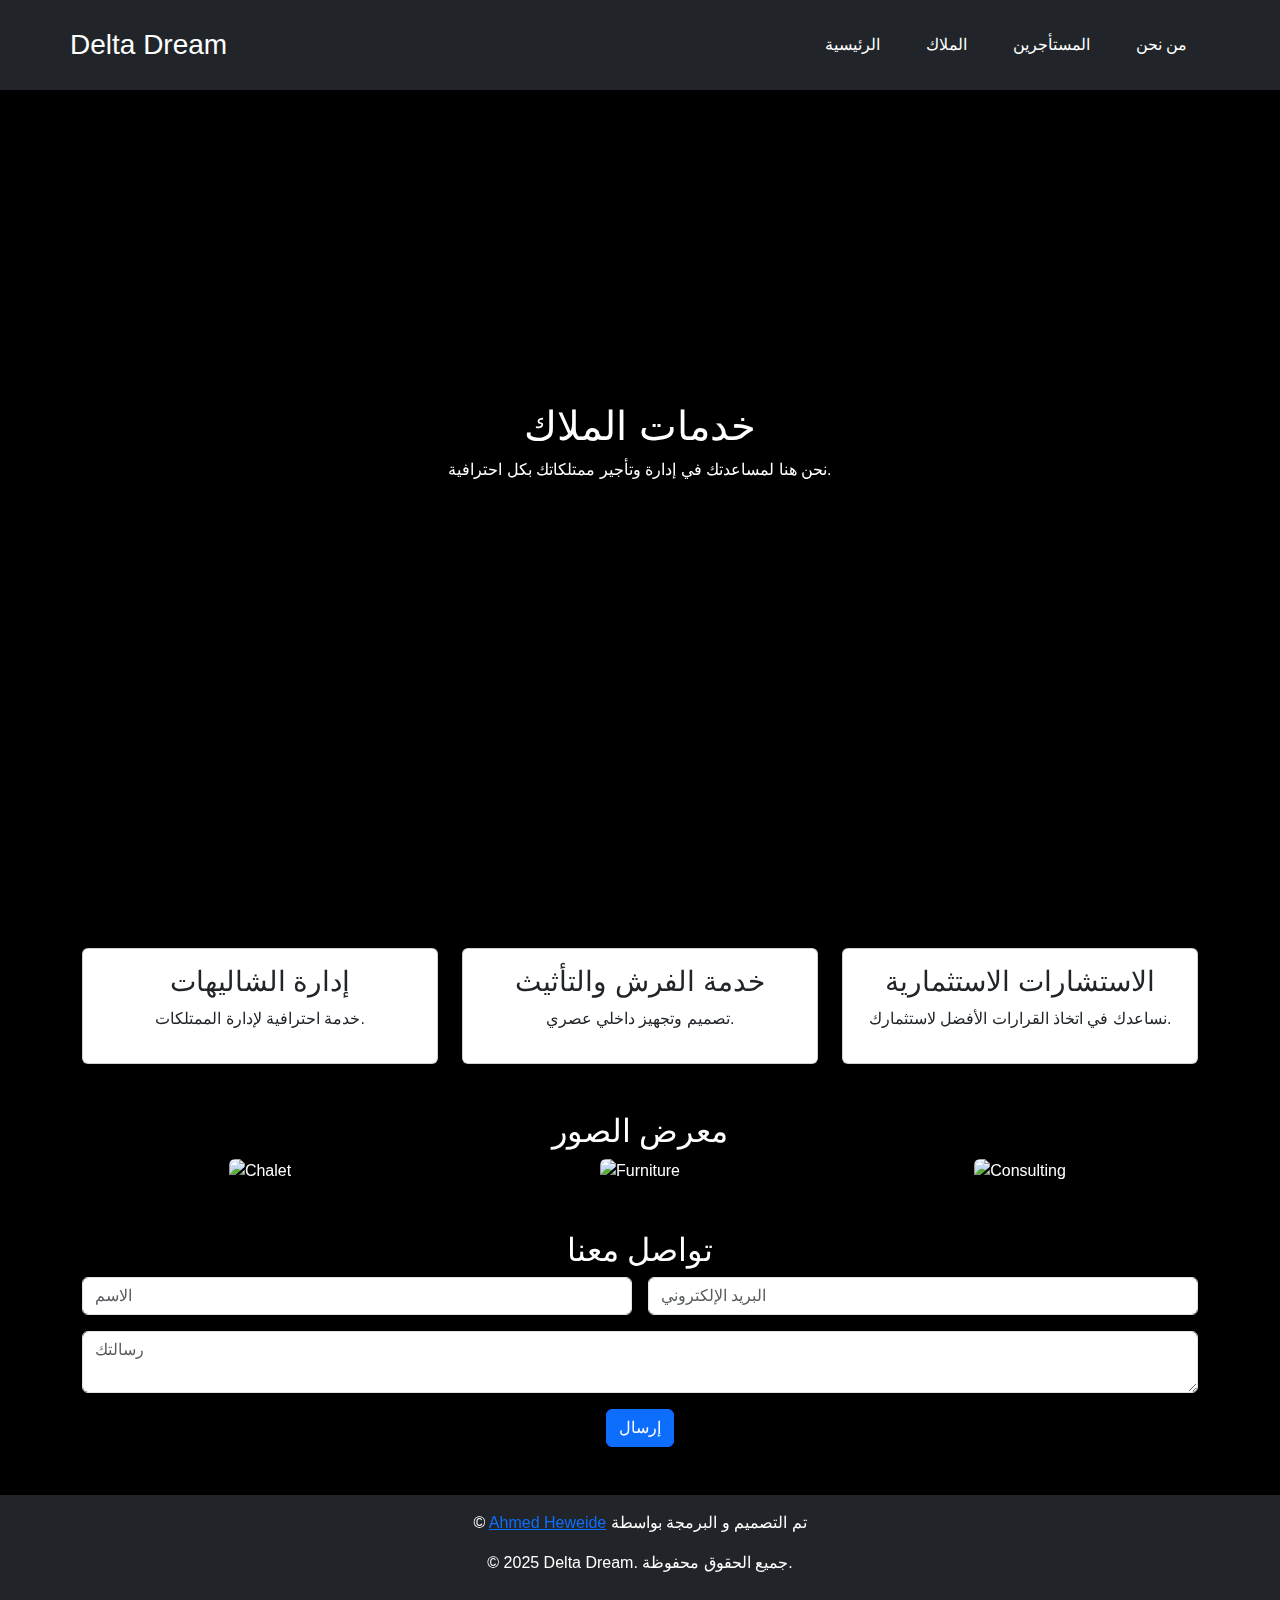
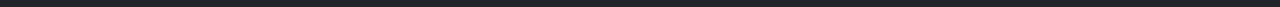
==== owners.html @ 0ea9bcf1 "Add files via upload" ====
<!DOCTYPE html>
<html lang="ar">
<head>
    <meta charset="UTF-8">
    <meta name="viewport" content="width=device-width, initial-scale=1.0">
    <meta name="description" content="Delta Dream - خدمات الملاك">
    <title>Delta Dream - الملاك</title>
    <link rel="stylesheet" href="https://cdn.jsdelivr.net/npm/bootstrap@5.3.0/dist/css/bootstrap.min.css">
    <link rel="stylesheet" href="styles.css">
    <script defer src="script.js"></script>
</head>
<body>
    <video autoplay muted loop class="video-background" poster="fallback-image.jpg">
        <source src="/photos/IMG_1315.MOV" type="video/mp4">
        Your browser does not support video playback.
    </video>
    <header class="bg-dark text-white p-3">
        <nav class="container navbar navbar-expand-lg navbar-dark">
            <div class="logo fs-3">Delta Dream</div>
            <button class="navbar-toggler" type="button" data-bs-toggle="collapse" data-bs-target="#navbarNav" aria-controls="navbarNav" aria-expanded="false" aria-label="Toggle navigation">
                <span class="navbar-toggler-icon"></span>
            </button>
            <div class="collapse navbar-collapse" id="navbarNav">
                <ul class="navbar-nav ms-auto">
                    <li class="nav-item">
                        <a class="nav-link text-white" href="index.html">الرئيسية</a>
                    </li>
                    <li class="nav-item">
                        <a class="nav-link text-white" href="owners.html">الملاك</a>
                    </li>
                    <li class="nav-item">
                        <a class="nav-link text-white" href="renters.html">المستأجرين</a>
                    </li>
                    <li class="nav-item">
                        <a class="nav-link text-white" href="we.html">من نحن</a>
                    </li>
                </ul>
            </div>
        </nav>
    </header>
    <main>
        <section class="hero position-relative">
            <div class="position-absolute top-50 start-50 translate-middle text-center text-white">    
                <h1>خدمات الملاك</h1>
                <p>نحن هنا لمساعدتك في إدارة وتأجير ممتلكاتك بكل احترافية.</p>
            </div>
        </section>
        <section class="services container mt-5">
            <div class="row g-4">
                <div class="col-md-4">
                    <div class="card text-center p-3" onclick="toggleDetails('management')">
                        <h3>إدارة الشاليهات</h3>
                        <p>خدمة احترافية لإدارة الممتلكات.</p>
                        <div id="management" class="details collapse">
                            <p>نوفر لك خدمات الإدارة الشاملة، بما في ذلك الصيانة والتسويق والتأجير لضمان تحقيق أعلى عائد استثماري.</p>
                        </div>
                    </div>
                </div>
                <div class="col-md-4">
                    <div class="card text-center p-3" onclick="toggleDetails('furnishing')">
                        <h3>خدمة الفرش والتأثيث</h3>
                        <p>تصميم وتجهيز داخلي عصري.</p>
                        <div id="furnishing" class="details collapse">
                            <p>نوفر لك أثاثًا عالي الجودة وتصميمات داخلية جذابة تناسب أذواق المستأجرين.</p>
                        </div>
                    </div>
                </div>
                <div class="col-md-4">
                    <div class="card text-center p-3" onclick="toggleDetails('consulting')">
                        <h3>الاستشارات الاستثمارية</h3>
                        <p>نساعدك في اتخاذ القرارات الأفضل لاستثمارك.</p>
                        <div id="consulting" class="details collapse">
                            <p>احصل على استشارات متخصصة حول أفضل الطرق لزيادة عائد استثمارك العقاري.</p>
                        </div>
                    </div>
                </div>
            </div>
        </section>
        <section class="gallery container mt-5 text-center">
            <h2>معرض الصور</h2>
            <div class="row g-4">
                <div class="col-md-4">
                    <img src="/2/Gold Elegant Premium Perfume Instagram Post (1).png" class="img-fluid rounded" alt="Chalet">
                </div>
                <div class="col-md-4">
                    <img src="/2/Gold Elegant Premium Perfume Instagram Post (1).png" class="img-fluid rounded" alt="Furniture">
                </div>
                <div class="col-md-4">
                    <img src="/2/Gold Elegant Premium Perfume Instagram Post (1).png" class="img-fluid rounded" alt="Consulting">
                </div>
            </div>
        </section>
        <section id="contact" class="contact container mt-5">
            <h2>تواصل معنا</h2>
            <form class="row g-3">
                <div class="col-md-6">
                    <input type="text" class="form-control" placeholder="الاسم" aria-label="الاسم" required>
                </div>
                <div class="col-md-6">
                    <input type="email" class="form-control" placeholder="البريد الإلكتروني" aria-label="البريد الإلكتروني" required>
                </div>
                <div class="col-12">
                    <textarea class="form-control" placeholder="رسالتك" aria-label="رسالتك" required></textarea>
                </div>
                <div class="col-12 text-center">
                    <button type="submit" class="btn btn-primary">إرسال</button>
                </div>
            </form>
        </section>
    </main>
    <footer class="bg-dark text-white text-center p-3 mt-5">
        <p>&copy; <a href="https://www.linkedin.com/in/ahmedheweide/" target="_blank">Ahmed Heweide</a> تم التصميم و البرمجة بواسطة </p> 
        <p>&copy; 2025 Delta Dream. جميع الحقوق محفوظة.</p>
    </footer>
    <script src="https://cdn.jsdelivr.net/npm/bootstrap@5.3.0/dist/js/bootstrap.bundle.min.js" defer></script>
    <script>
        function toggleDetails(id) {
            let element = document.getElementById(id);
            element.classList.toggle("show");
        }
    </script>
</body>
</html>
---- styles.css ----
/* General Styles */
body {
    font-family: 'Tajawal', sans-serif;
    margin: 0;
    padding: 0;
    background-color: #000;
    color: #fff;
    text-align: center;
}

/* Header Styles */
header {
    background: rgba(0, 0, 0, 0.8);
    padding: 10px 0;
    position: fixed;
    width: 100%;
    top: 0;
    left: 0;
    z-index: 1000;
}

nav ul {
    list-style: none;
    padding: 0;
}

nav ul li {
    display: inline;
    margin: 0 15px;
}

nav ul li a {
    color: #FFD700;
    text-decoration: none;
    font-weight: bold;
}

/* Splash Container */
.splash-container {
    margin-top: 50px;
    animation: fadeIn 1.5s ease-in-out;
}

@keyframes fadeIn {
    from { opacity: 0; }
    to { opacity: 1; }
}

/* Button Styles */
.buttons .btn {
    display: inline-block;
    padding: 10px 20px;
    margin: 10px;
    background-color: #FFD700;
    color: #000;
    text-decoration: none;
    font-weight: bold;
    border-radius: 5px;
    transition: transform 0.3s, background-color 0.3s;
}

.buttons .btn:hover {
    background-color: #F5F5DC;
    transform: scale(1.1);
}

/* Hero Section */
.hero {
    position: relative;
    text-align: center;
    color: white;
    height: 100vh;
    display: flex;
    justify-content: center;
    align-items: center;
    background-size: cover;
    background-position: center;
}

.hero .overlay {
    position: absolute;
    top: 50%;
    left: 50%;
    transform: translate(-50%, -50%);
    text-align: center;
}

.hero video {
    position: absolute;
    top: 0;
    left: 0;
    width: 100%;
    height: 100%;
    object-fit: cover;
    z-index: -1;
}

/* Video Background */
.video-background {
    position: fixed;
    top: 0;
    left: 0;
    width: 100vw;
    height: 100vh;
    object-fit: cover;
    z-index: -1;
    opacity: 0.5;
}

/* Overlay */
.overlay {
    position: absolute;
    top: 0;
    left: 0;
    width: 100%;
    height: 100%;
    background: rgba(0, 0, 0, 0.5);
}

/* Footer Styles */
footer {
    margin-top: 30px;
    padding: 15px;
    background: #222;
}

/* Service Card */
.service-card {
    background: #333;
    padding: 20px;
    margin: 20px auto;
    width: 80%;
    border-radius: 10px;
    transition: transform 0.3s, box-shadow 0.3s;
    box-shadow: 0 0 10px rgba(255, 215, 0, 0.5);
}

.service-card:hover {
    transform: scale(1.05);
    box-shadow: 0 0 20px rgba(255, 215, 0, 0.8);
}

/* Scroll Top Button */
.scroll-top {
    position: fixed;
    bottom: 20px;
    right: 20px;
    padding: 10px 15px;
    background-color: #FFD700;
    color: #000;
    border: none;
    border-radius: 5px;
    cursor: pointer;
    display: none;
    transition: background-color 0.3s;
}

.scroll-top:hover {
    background-color: #F5F5DC;
}
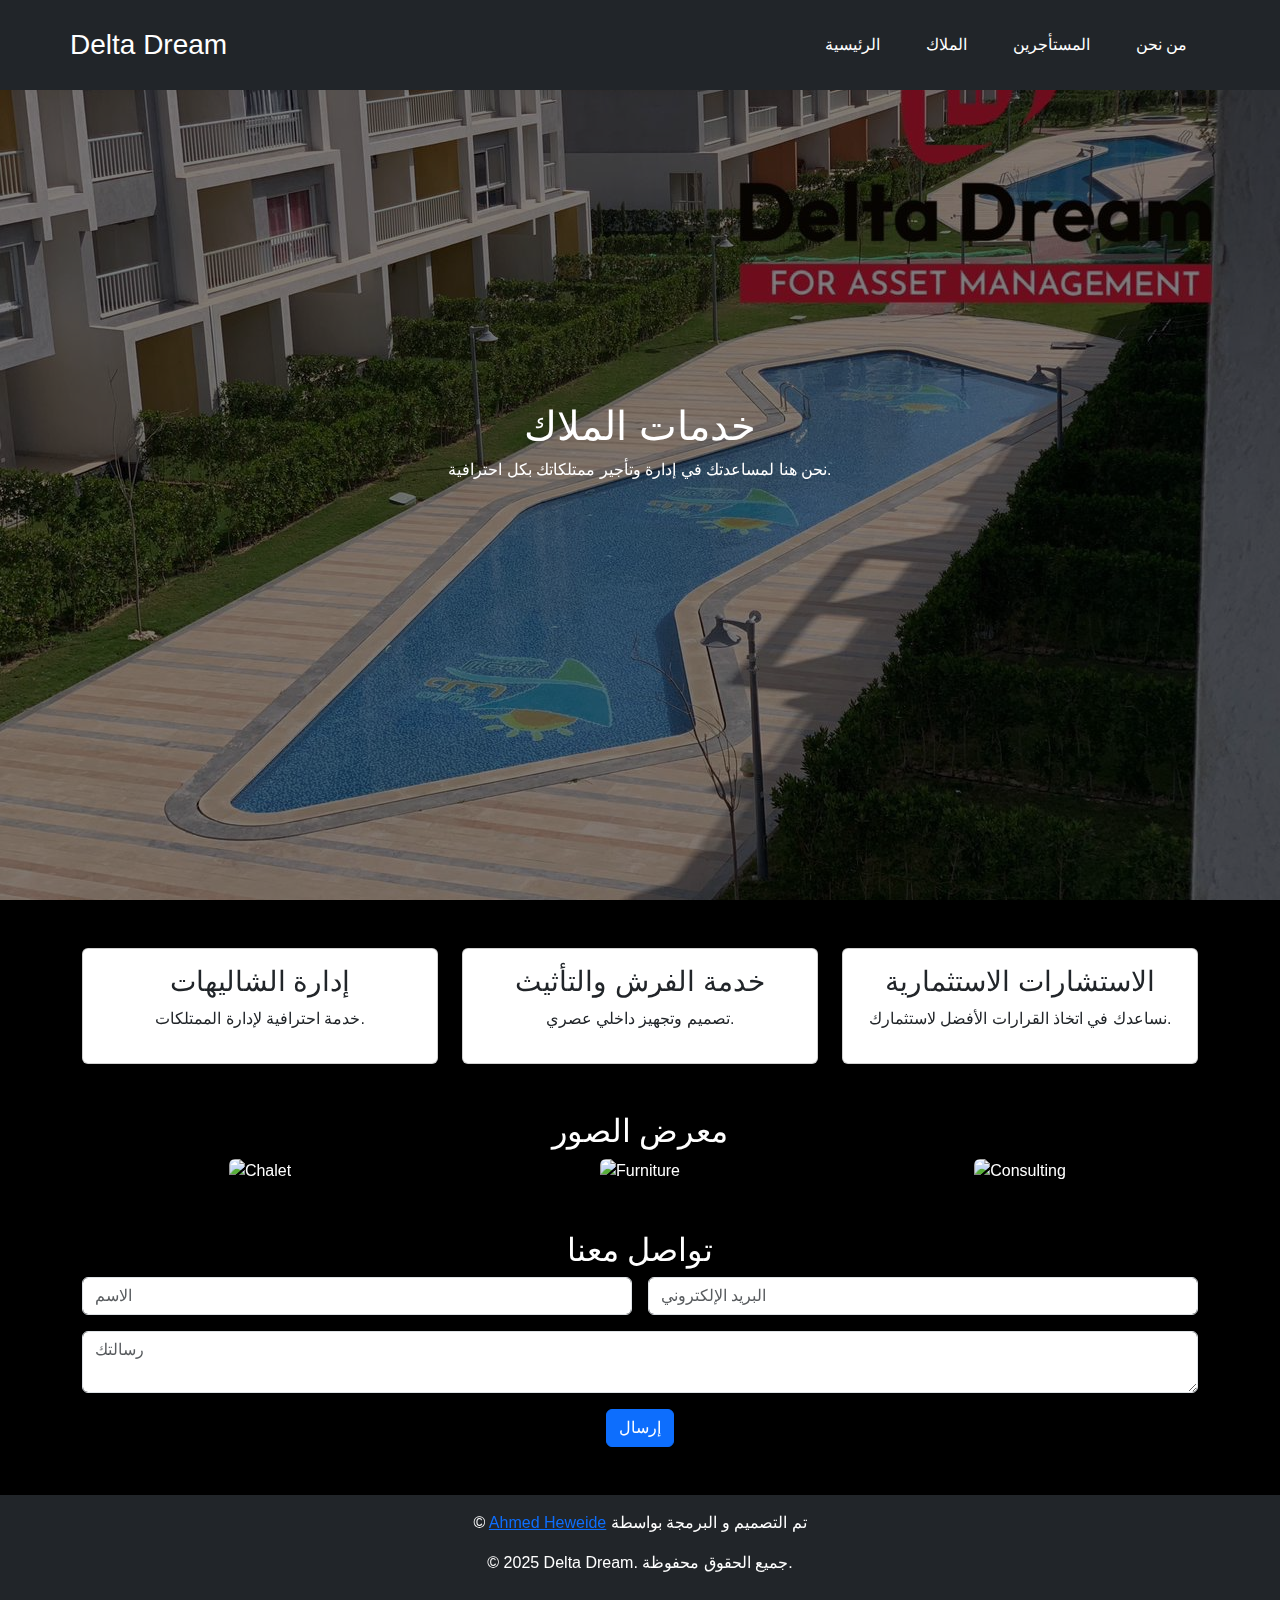
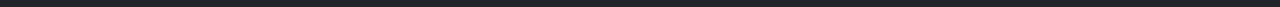
==== commit 1a13c4ec: "Add files via upload" ====
--- a/owners.html
+++ b/owners.html
@@ -10,8 +10,8 @@
     <script defer src="script.js"></script>
 </head>
 <body>
-    <video autoplay muted loop class="video-background" poster="fallback-image.jpg">
-        <source src="/photos/IMG_1315.MOV" type="video/mp4">
+    <video autoplay muted loop class="video-background" poster="/photo_2024-03-31_02-16-55.jpg">
+        <source src="/bg.webm" type="video/mp4">
         Your browser does not support video playback.
     </video>
     <header class="bg-dark text-white p-3">
